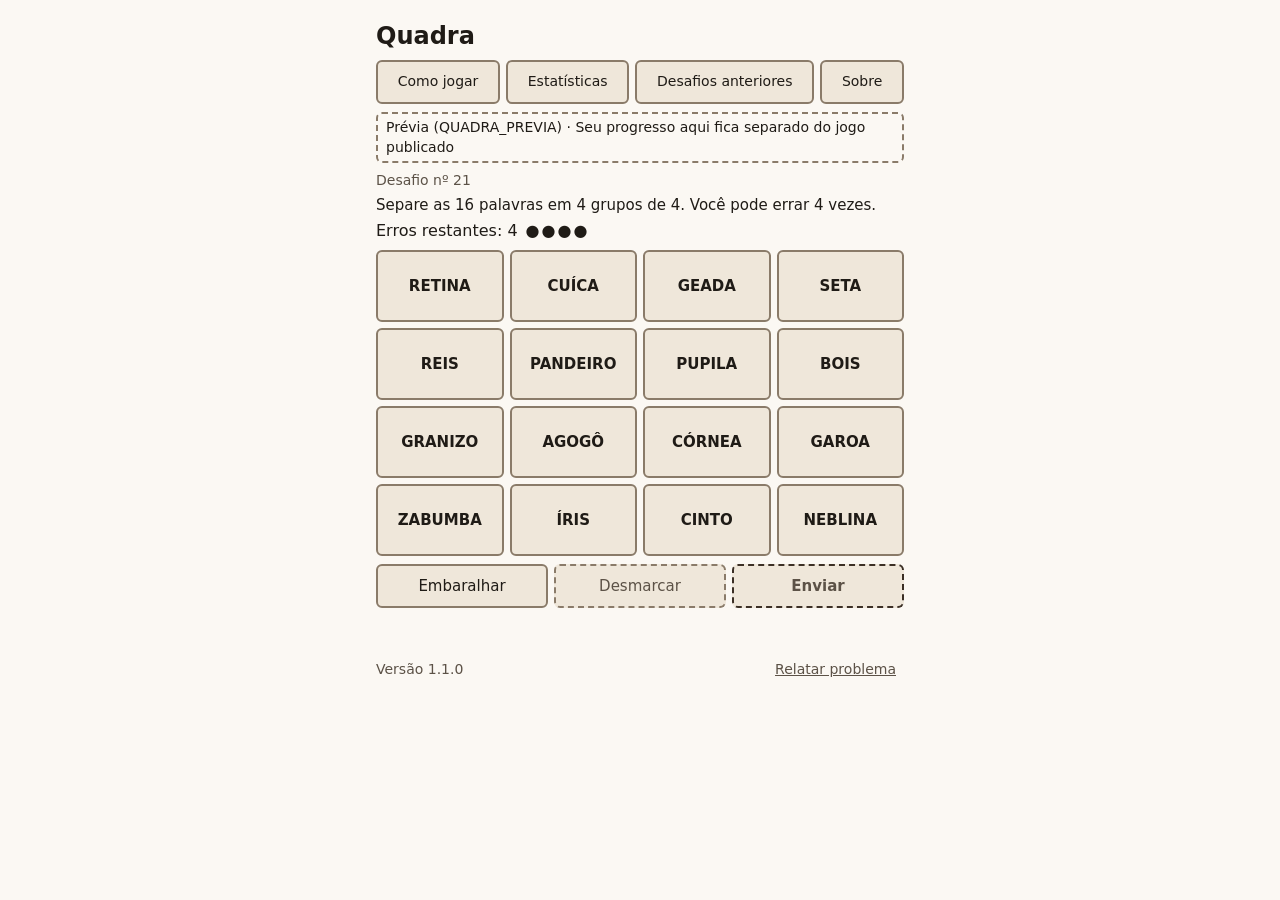
==== index.html @ 5f25ffd8 "Quadra prévia 1.1.0: build 2cd446fc de paineis-gerenciais/projetos-dev (#255, marco 6)" ====
<!doctype html>
<html lang="pt-BR">
  <head>
    <meta charset="UTF-8" />
    <meta name="viewport" content="width=device-width, initial-scale=1" />
    <meta
      http-equiv="Content-Security-Policy"
      content="default-src 'self'; script-src 'self'; style-src 'self'; img-src 'self'; connect-src 'self'; worker-src 'self'; manifest-src 'self'; object-src 'none'; base-uri 'none'; form-action 'none'"
    />
    <!-- Favicon provisório próprio (public/favicon.svg): sem ele o navegador pede /favicon.ico e recebe 404. Cabe na CSP (img-src 'self'). -->
    <link rel="icon" type="image/svg+xml" href="./favicon.svg" />
    <!-- PWA: o link do manifesto entra só pelo plugin (nos modos sem plugin daria 404). theme-color e apple-touch-icon valem em todos os modos (public/ é copiado em todos). -->
    <meta name="theme-color" content="#FBF8F3" />
    <link rel="apple-touch-icon" href="./icone-180.png" />
    <title>Quadra</title>
    <meta name="robots" content="noindex, nofollow" />
    <script type="module" crossorigin src="./assets/index-BdHjuvT0.js"></script>
    <link rel="modulepreload" crossorigin href="./assets/jogo-quadra-DEADW6oV.js">
    <link rel="stylesheet" crossorigin href="./assets/jogo-quadra-DLqJG_NL.css">
  <link rel="manifest" href="./manifest.webmanifest"></head>
  <body>
    <div id="app"></div>
  </body>
</html>
---- assets/jogo-quadra-DLqJG_NL.css ----
:root{--fundo:#fbf8f3;--texto:#1f1b16;--texto-suave:#5c5247;--peca:#efe7da;--peca-borda:#8a7b69;--selecionada:#3b2f25;--sobre-selecionada:#fff;--foco:#b3471d;--nivel-1:#f4b183;--nivel-1-texto:#1a1a1a;--nivel-2:#c0392b;--nivel-2-texto:#fff;--nivel-3:#7a4e2d;--nivel-3-texto:#fff;--nivel-4:#2e2e2e;--nivel-4-texto:#fff}*{box-sizing:border-box}html{--lightningcss-light:initial;--lightningcss-dark: ;color-scheme:light}body{background:var(--fundo);color:var(--texto);margin:0;font:16px/1.4 system-ui,-apple-system,Segoe UI,Roboto,sans-serif}main{max-width:560px;margin:0 auto;padding:8px}h1{margin:0;font-size:24px;line-height:40px}h2{margin:16px 0 8px;font-size:18px}p{margin:8px 0}:focus-visible{outline:3px solid var(--foco);outline-offset:2px}[tabindex="-1"]:focus{outline:none}.cabecalho{flex-wrap:wrap;justify-content:space-between;align-items:center;gap:8px;display:flex}.rotulo-modo{border:2px dashed var(--peca-borda);border-radius:6px;margin:4px 0 8px;padding:4px 8px;font-size:14px}.rodape{color:var(--texto-suave);flex-wrap:wrap;justify-content:space-between;align-items:center;gap:4px 12px;margin-top:8px;font-size:14px;display:flex}.botao-relato{min-width:44px;min-height:44px;color:var(--texto-suave);font:inherit;cursor:pointer;background:0 0;border:0;padding:0 8px;font-size:14px;text-decoration:underline}.botao{border:2px solid var(--peca-borda);background:var(--peca);min-height:44px;color:var(--texto);font:inherit;cursor:pointer;border-radius:6px;padding:8px 14px;font-size:15px}.botao.primario{border-color:var(--selecionada);background:var(--selecionada);color:var(--sobre-selecionada);font-weight:700}.botao[aria-disabled=true]{color:var(--texto-suave);cursor:default;border-style:dashed}.botao.primario[aria-disabled=true]{background:var(--peca)}.lista{gap:6px;margin:0;padding:0;list-style:none;display:grid}.item-lista{text-align:left;justify-content:space-between;align-items:center;gap:8px;width:100%;display:flex}.item-situacao{color:var(--texto-suave);font-size:14px}.dica{margin:4px 0;font-size:15px}.erros{align-items:center;gap:8px;margin:4px 0 8px;display:flex}.marcas-erro{letter-spacing:2px}.grupos:empty{display:none}.grupo{text-align:center;border-radius:6px;flex-direction:column;justify-content:center;align-items:center;min-height:56px;margin-bottom:6px;padding:4px 6px;line-height:1.2;display:flex}.grupo-nivel{gap:6px;font-size:12px;display:flex}.grupo-nome{overflow-wrap:anywhere;font-size:14px}.grupo-palavras{overflow-wrap:anywhere;font-size:12px}.grupo.nivel-1{background:var(--nivel-1);color:var(--nivel-1-texto)}.grupo.nivel-2{background:var(--nivel-2);color:var(--nivel-2-texto)}.grupo.nivel-3{background:var(--nivel-3);color:var(--nivel-3-texto)}.grupo.nivel-4{background:var(--nivel-4);color:var(--nivel-4-texto)}.grade{grid-template-columns:repeat(4,minmax(0,1fr));grid-auto-rows:56px;gap:6px;display:grid}.grade:empty{display:none}.peca{border:2px solid var(--peca-borda);background:var(--peca);min-width:0;color:var(--texto);font:inherit;text-align:center;word-break:keep-all;-webkit-hyphens:manual;hyphens:manual;cursor:pointer;border-radius:6px;justify-content:center;align-items:center;padding:2px;font-weight:700;line-height:1.15;display:flex;overflow:hidden}.peca.selecionada{border-color:var(--selecionada);background:var(--selecionada);color:var(--sobre-selecionada);box-shadow:inset 0 0 0 3px var(--sobre-selecionada)}.tam-15 .peca{font-size:15px}.tam-14 .peca{font-size:14px}.tam-13 .peca{font-size:13px}.tam-12 .peca{font-size:12px}.tam-11 .peca{font-size:11px}.mensagem{min-height:24px;margin:8px 0}.acoes{flex-wrap:wrap;gap:6px;margin:8px 0;display:flex}.acoes .botao{flex:1;padding-left:6px;padding-right:6px}.acoes-fim{flex-wrap:wrap;gap:6px;margin:8px 0;display:flex}.confirmacao{border:2px solid var(--selecionada);border-radius:6px;margin:8px 0;padding:8px}.confirmacao .acoes{margin-bottom:0}.emojis{margin:8px 0;font-size:22px;line-height:1.3}.campo{margin:12px 0 4px;display:block}.texto-livre{border:2px solid var(--peca-borda);background:var(--fundo);width:100%;min-height:88px;color:var(--texto);font:inherit;border-radius:6px;padding:8px;display:block}@media (min-width:600px){main{padding:16px}.grade{grid-auto-rows:72px}}.numero{color:var(--texto-suave);margin:4px 0;font-size:14px}.avisos:empty,.aviso-versao:empty{display:none}.aviso-versao{border:2px solid var(--selecionada);border-radius:6px;margin:4px 0;padding:8px;font-size:14px}.aviso-versao p{margin:0 0 6px}.aviso-versao .acoes{margin:0}.aviso{border:2px solid var(--peca-borda);border-radius:6px;margin:4px 0;padding:6px 8px;font-size:14px}.rotulo-modo[hidden]{display:none}.estatisticas{grid-template-columns:repeat(auto-fit,minmax(72px,1fr));gap:6px;margin:8px 0;display:grid}.estatistica{text-align:center}.estatistica dt{color:var(--texto-suave);overflow-wrap:anywhere;font-size:12px}.estatistica dd{margin:0;font-size:20px;font-weight:700}.contagem{color:var(--texto-suave)}.glossario{margin:8px 0}.glossario h3{margin:8px 0 4px}.glossario-lista{overflow-wrap:anywhere;margin:0;padding-left:20px;font-size:14px}.glossario-lista li{margin:2px 0}.novo-dia{border:2px solid var(--selecionada);border-radius:6px;margin:8px 0;padding:8px}.novo-dia .botao{width:100%}.navegacao{flex-wrap:wrap;gap:6px;margin:4px 0 8px;display:flex}.navegacao .botao{flex:auto;padding:8px;font-size:14px}.dialogo{border:2px solid var(--selecionada);background:var(--fundo);width:calc(100% - 16px);max-width:520px;max-height:calc(100% - 16px);color:var(--texto);border-radius:8px;padding:16px;overflow:auto}.dialogo::backdrop{background:#1f1b1699}.dialogo h2{margin-top:0}.dialogo ol{margin:8px 0;padding-left:24px}.dialogo li{margin:4px 0}.legenda{gap:6px;margin:8px 0;padding:0;list-style:none;display:grid}.legenda .grupo{flex-direction:row;gap:8px;min-height:44px;margin:0;font-size:14px;font-weight:700}.distribuicao{grid-template-columns:repeat(auto-fit,minmax(88px,1fr));gap:6px;margin:8px 0;display:grid}.dialogo .versao{color:var(--texto-suave);font-size:14px}.dialogo .acoes-fim .botao{flex:1}.botao-link{text-align:center;justify-content:center;align-items:center;text-decoration:none;display:inline-flex}.licencas a{align-items:center;min-height:44px;display:inline-flex}.tipos{border:0;margin:8px 0;padding:0}.tipos legend{padding:0;font-weight:700}.opcao{cursor:pointer;align-items:center;gap:8px;min-height:44px;display:flex}.opcao input{width:24px;height:24px;accent-color:var(--selecionada);flex:none;margin:0}.item-anterior{border-bottom:1px solid var(--peca-borda);justify-content:space-between;align-items:center;gap:8px;padding:6px 0;display:flex}.item-textos{overflow-wrap:anywhere;flex-direction:column;min-width:0;display:flex}.item-anterior .botao{flex:none;min-width:64px}
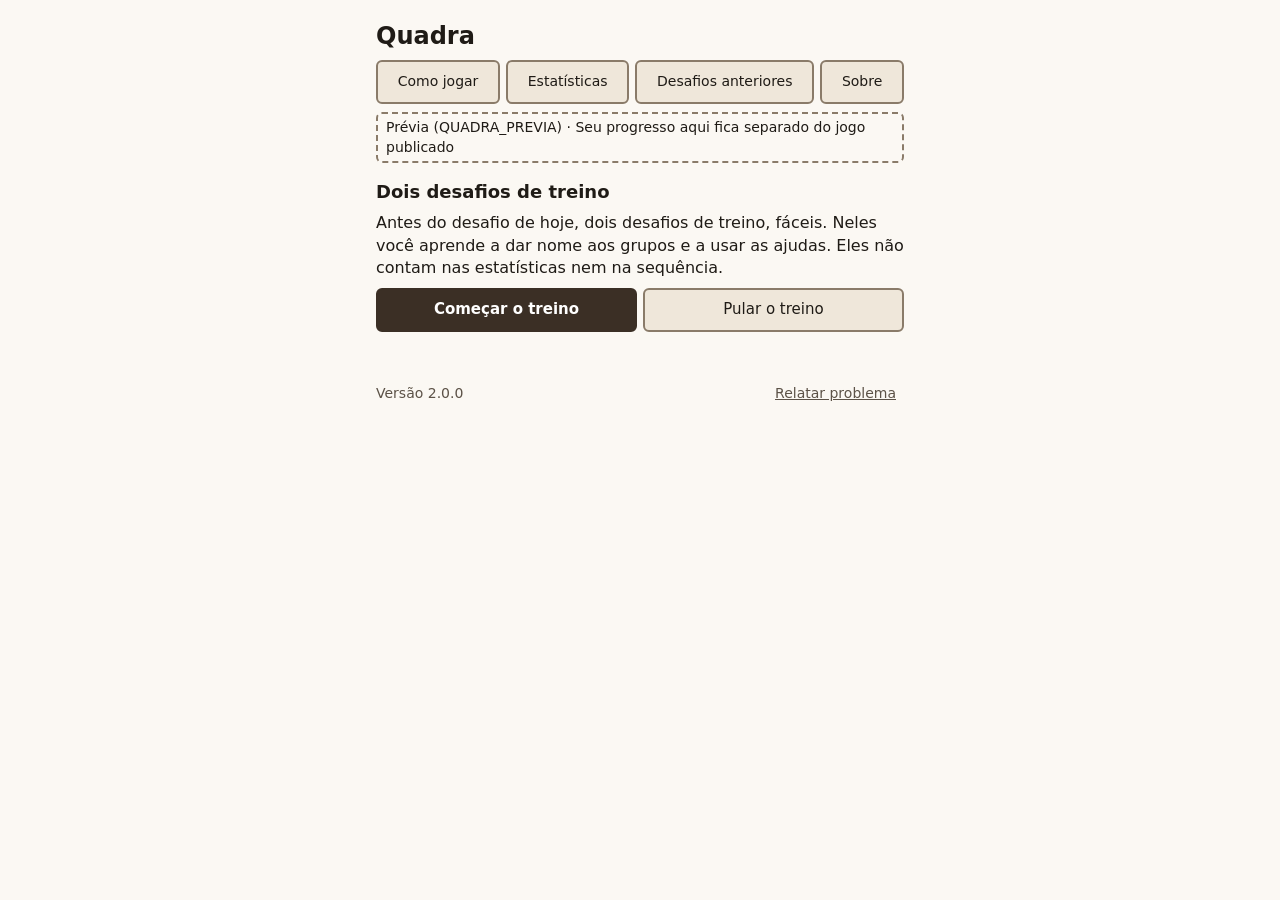
==== commit 53838d5c: "Quadra prévia 2.0.0: build 528e4fa4 de paineis-gerenciais/projetos-dev (#257, marco 8), estreia da é" ====
--- a/index.html
+++ b/index.html
@@ -14,9 +14,9 @@
     <link rel="apple-touch-icon" href="./icone-180.png" />
     <title>Quadra</title>
     <meta name="robots" content="noindex, nofollow" />
-    <script type="module" crossorigin src="./assets/index-BdHjuvT0.js"></script>
-    <link rel="modulepreload" crossorigin href="./assets/jogo-quadra-DEADW6oV.js">
-    <link rel="stylesheet" crossorigin href="./assets/jogo-quadra-DLqJG_NL.css">
+    <script type="module" crossorigin src="./assets/index-ufHHQevo.js"></script>
+    <link rel="modulepreload" crossorigin href="./assets/jogo-quadra-CsXhElLP.js">
+    <link rel="stylesheet" crossorigin href="./assets/jogo-quadra-Cr5nW397.css">
   <link rel="manifest" href="./manifest.webmanifest"></head>
   <body>
     <div id="app"></div>
--- a/assets/jogo-quadra-Cr5nW397.css
+++ b/assets/jogo-quadra-Cr5nW397.css
@@ -0,0 +1 @@
+:root{--fundo:#fbf8f3;--texto:#1f1b16;--texto-suave:#5c5247;--peca:#efe7da;--peca-borda:#8a7b69;--selecionada:#3b2f25;--sobre-selecionada:#fff;--foco:#b3471d;--nivel-1:#f4b183;--nivel-1-texto:#1a1a1a;--nivel-2:#c0392b;--nivel-2-texto:#fff;--nivel-3:#7a4e2d;--nivel-3-texto:#fff;--nivel-4:#2e2e2e;--nivel-4-texto:#fff}*{box-sizing:border-box}html{--lightningcss-light:initial;--lightningcss-dark: ;color-scheme:light}body{background:var(--fundo);color:var(--texto);margin:0;font:16px/1.4 system-ui,-apple-system,Segoe UI,Roboto,sans-serif}main{max-width:560px;margin:0 auto;padding:8px}h1{margin:0;font-size:24px;line-height:40px}h2{margin:16px 0 8px;font-size:18px}p{margin:8px 0}:focus-visible{outline:3px solid var(--foco);outline-offset:2px}[tabindex="-1"]:focus{outline:none}.cabecalho{flex-wrap:wrap;justify-content:space-between;align-items:center;gap:8px;display:flex}.rotulo-modo{border:2px dashed var(--peca-borda);border-radius:6px;margin:4px 0 8px;padding:4px 8px;font-size:14px}.rodape{color:var(--texto-suave);flex-wrap:wrap;justify-content:space-between;align-items:center;gap:4px 12px;margin-top:8px;font-size:14px;display:flex}.botao-relato{min-width:44px;min-height:44px;color:var(--texto-suave);font:inherit;cursor:pointer;background:0 0;border:0;padding:0 8px;font-size:14px;text-decoration:underline}.botao{border:2px solid var(--peca-borda);background:var(--peca);min-height:44px;color:var(--texto);font:inherit;cursor:pointer;border-radius:6px;padding:8px 14px;font-size:15px}.botao.primario{border-color:var(--selecionada);background:var(--selecionada);color:var(--sobre-selecionada);font-weight:700}.botao[aria-disabled=true]{color:var(--texto-suave);cursor:default;border-style:dashed}.botao.primario[aria-disabled=true]{background:var(--peca)}.lista{gap:6px;margin:0;padding:0;list-style:none;display:grid}.item-lista{text-align:left;justify-content:space-between;align-items:center;gap:8px;width:100%;display:flex}.item-situacao{color:var(--texto-suave);font-size:14px}.dica{margin:4px 0;font-size:15px}.erros{align-items:center;gap:8px;margin:4px 0 8px;display:flex}.marcas-erro{letter-spacing:2px}.grupos:empty{display:none}.grupo{text-align:center;border-radius:6px;flex-direction:column;justify-content:center;align-items:center;min-height:56px;margin-bottom:6px;padding:4px 6px;line-height:1.2;display:flex}.grupo-nivel{gap:6px;font-size:12px;display:flex}.grupo-nome{overflow-wrap:anywhere;font-size:14px}.grupo-palavras{overflow-wrap:anywhere;font-size:12px}.grupo.nivel-1{background:var(--nivel-1);color:var(--nivel-1-texto)}.grupo.nivel-2{background:var(--nivel-2);color:var(--nivel-2-texto)}.grupo.nivel-3{background:var(--nivel-3);color:var(--nivel-3-texto)}.grupo.nivel-4{background:var(--nivel-4);color:var(--nivel-4-texto)}.grade{grid-template-columns:repeat(4,minmax(0,1fr));grid-auto-rows:56px;gap:6px;display:grid}.grade:empty{display:none}.peca{border:2px solid var(--peca-borda);background:var(--peca);min-width:0;color:var(--texto);font:inherit;text-align:center;word-break:keep-all;-webkit-hyphens:manual;hyphens:manual;cursor:pointer;border-radius:6px;justify-content:center;align-items:center;padding:2px;font-weight:700;line-height:1.15;display:flex;overflow:hidden}.peca.selecionada{border-color:var(--selecionada);background:var(--selecionada);color:var(--sobre-selecionada);box-shadow:inset 0 0 0 3px var(--sobre-selecionada)}.tam-15 .peca{font-size:15px}.tam-14 .peca{font-size:14px}.tam-13 .peca{font-size:13px}.tam-12 .peca{font-size:12px}.tam-11 .peca{font-size:11px}.mensagem{min-height:24px;margin:8px 0}.acoes{flex-wrap:wrap;gap:6px;margin:8px 0;display:flex}.acoes .botao{flex:1;padding-left:6px;padding-right:6px}.acoes-fim{flex-wrap:wrap;gap:6px;margin:8px 0;display:flex}.confirmacao{border:2px solid var(--selecionada);border-radius:6px;margin:8px 0;padding:8px}.confirmacao .acoes{margin-bottom:0}.emojis{margin:8px 0;font-size:22px;line-height:1.3}.campo{margin:12px 0 4px;display:block}.texto-livre{border:2px solid var(--peca-borda);background:var(--fundo);width:100%;min-height:88px;color:var(--texto);font:inherit;border-radius:6px;padding:8px;display:block}@media (min-width:600px){main{padding:16px}.grade{grid-auto-rows:72px}}.numero{color:var(--texto-suave);margin:4px 0;font-size:14px}.avisos:empty,.aviso-versao:empty{display:none}.aviso-versao{border:2px solid var(--selecionada);border-radius:6px;margin:4px 0;padding:8px;font-size:14px}.aviso-versao p{margin:0 0 6px}.aviso-versao .acoes{margin:0}.aviso{border:2px solid var(--peca-borda);border-radius:6px;margin:4px 0;padding:6px 8px;font-size:14px}.rotulo-modo[hidden]{display:none}.estatisticas{grid-template-columns:repeat(auto-fit,minmax(72px,1fr));gap:6px;margin:8px 0;display:grid}.estatistica{text-align:center}.estatistica dt{color:var(--texto-suave);overflow-wrap:anywhere;font-size:12px}.estatistica dd{margin:0;font-size:20px;font-weight:700}.contagem{color:var(--texto-suave)}.glossario{margin:8px 0}.glossario h3{margin:8px 0 4px}.glossario-lista{overflow-wrap:anywhere;margin:0;padding-left:20px;font-size:14px}.glossario-lista li{margin:2px 0}.novo-dia{border:2px solid var(--selecionada);border-radius:6px;margin:8px 0;padding:8px}.novo-dia .botao{width:100%}.navegacao{flex-wrap:wrap;gap:6px;margin:4px 0 8px;display:flex}.navegacao .botao{flex:auto;padding:8px;font-size:14px}.dialogo{border:2px solid var(--selecionada);background:var(--fundo);width:calc(100% - 16px);max-width:520px;max-height:calc(100% - 16px);color:var(--texto);border-radius:8px;padding:16px;overflow:auto}.dialogo::backdrop{background:#1f1b1699}.dialogo h2{margin-top:0}.dialogo ol{margin:8px 0;padding-left:24px}.dialogo li{margin:4px 0}.legenda{gap:6px;margin:8px 0;padding:0;list-style:none;display:grid}.legenda .grupo{flex-direction:row;gap:8px;min-height:44px;margin:0;font-size:14px;font-weight:700}.distribuicao{grid-template-columns:repeat(auto-fit,minmax(88px,1fr));gap:6px;margin:8px 0;display:grid}.dialogo .versao{color:var(--texto-suave);font-size:14px}.dialogo .acoes-fim .botao{flex:1}.botao-link{text-align:center;justify-content:center;align-items:center;text-decoration:none;display:inline-flex}.licencas a{align-items:center;min-height:44px;display:inline-flex}.tipos{border:0;margin:8px 0;padding:0}.tipos legend{padding:0;font-weight:700}.opcao{cursor:pointer;align-items:center;gap:8px;min-height:44px;display:flex}.opcao input{width:24px;height:24px;accent-color:var(--selecionada);flex:none;margin:0}.item-anterior{border-bottom:1px solid var(--peca-borda);justify-content:space-between;align-items:center;gap:8px;padding:6px 0;display:flex}.item-textos{overflow-wrap:anywhere;flex-direction:column;min-width:0;display:flex}.item-anterior .botao{flex:none;min-width:64px}.palpite{border:2px solid var(--selecionada);background:var(--fundo);border-radius:6px;margin:8px 0;padding:8px}.palpite-palavras{overflow-wrap:anywhere;margin:0 0 6px;font-size:14px;font-weight:700}.palpite-pergunta{margin:0 0 6px;font-size:16px;font-weight:700}.campo-palpite{border:2px solid var(--peca-borda);background:var(--fundo);width:100%;min-height:44px;color:var(--texto);font:inherit;border-radius:6px;padding:8px;font-size:16px;display:block}.palpite-acoes{flex-wrap:wrap;gap:6px;margin-top:6px;display:flex}.palpite-acoes .botao{flex:auto}.palpite-acoes .botao.primario{flex:2 auto}.opcoes-nome{gap:6px;display:grid}.botao.opcao-nome{text-align:center;overflow-wrap:anywhere;white-space:normal;width:100%}.botao.palpite-pular{margin-top:12px;display:block}.grupo-nome:has(.grupo-etiqueta){flex-wrap:wrap;justify-content:center;gap:6px;display:flex}.grupo-pontos,.grupo-etiqueta{border:1px solid var(--selecionada);background:var(--fundo);color:var(--texto);border-radius:6px;padding:0 6px;font-size:12px;font-weight:700}.pontos-nome{font-weight:700}.so-leitor{clip:rect(0 0 0 0);white-space:nowrap;border:0;width:1px;height:1px;margin:-1px;padding:0;position:absolute;overflow:hidden}.grade[hidden],.acoes[hidden],.palpite[hidden]{display:none}.erros{flex-wrap:wrap}.botao-ajuda{margin-left:auto;padding:8px 12px}.botao-ajuda.escondido{visibility:hidden}.dialogo .item-titulo{font-weight:700}.confirmacao-titulo{margin:0 0 6px;font-size:16px}.grade.escolhendo{outline:2px dashed var(--selecionada);outline-offset:6px}.peca:has(.peca-ajuda){flex-direction:column;justify-content:flex-start;padding-top:0}.peca-ajuda{background:var(--selecionada);color:var(--sobre-selecionada);border-radius:4px 4px 0 0;flex-wrap:wrap;justify-content:center;align-self:stretch;column-gap:3px;margin:0 -2px 2px;padding:0 2px;font-size:11px;font-weight:700;line-height:14px;display:flex}.peca.selecionada .peca-ajuda{background:var(--fundo);color:var(--texto)}.peca:has(.peca-ajuda) .peca-texto{margin-block:auto}.dialogo .item-anterior>.item-situacao{white-space:nowrap;text-align:center;flex-shrink:0;min-width:64px}.nota-estatistica{color:var(--texto-suave);margin:4px 0 8px;font-size:14px}.treino-cabeca{border-bottom:1px solid var(--peca-borda);flex-wrap:wrap;justify-content:space-between;align-items:center;gap:8px;margin:4px 0;padding:6px 0;display:flex}.treino-cabeca p{margin:0}.treino-textos{flex:10em;min-width:0}.treino-cabeca .botao{flex:none}.treino-nota{color:var(--texto-suave);font-size:14px}.treino-dica p{margin:0 0 6px;font-size:15px}.treino-concluido{border:2px solid var(--selecionada);border-radius:6px;margin:8px 0;padding:8px}.treino-concluido .botao{width:100%}.dialogo:has(>.recomeco) .acoes-fim .botao:last-child{border-color:var(--peca-borda);background:var(--peca);color:var(--texto);flex-basis:100%;font-weight:400}.dialogo:has(>.como-jogar) .acoes-fim .botao{flex-basis:100%}@media (min-width:600px){.opcoes-nome{grid-template-columns:1fr 1fr}}
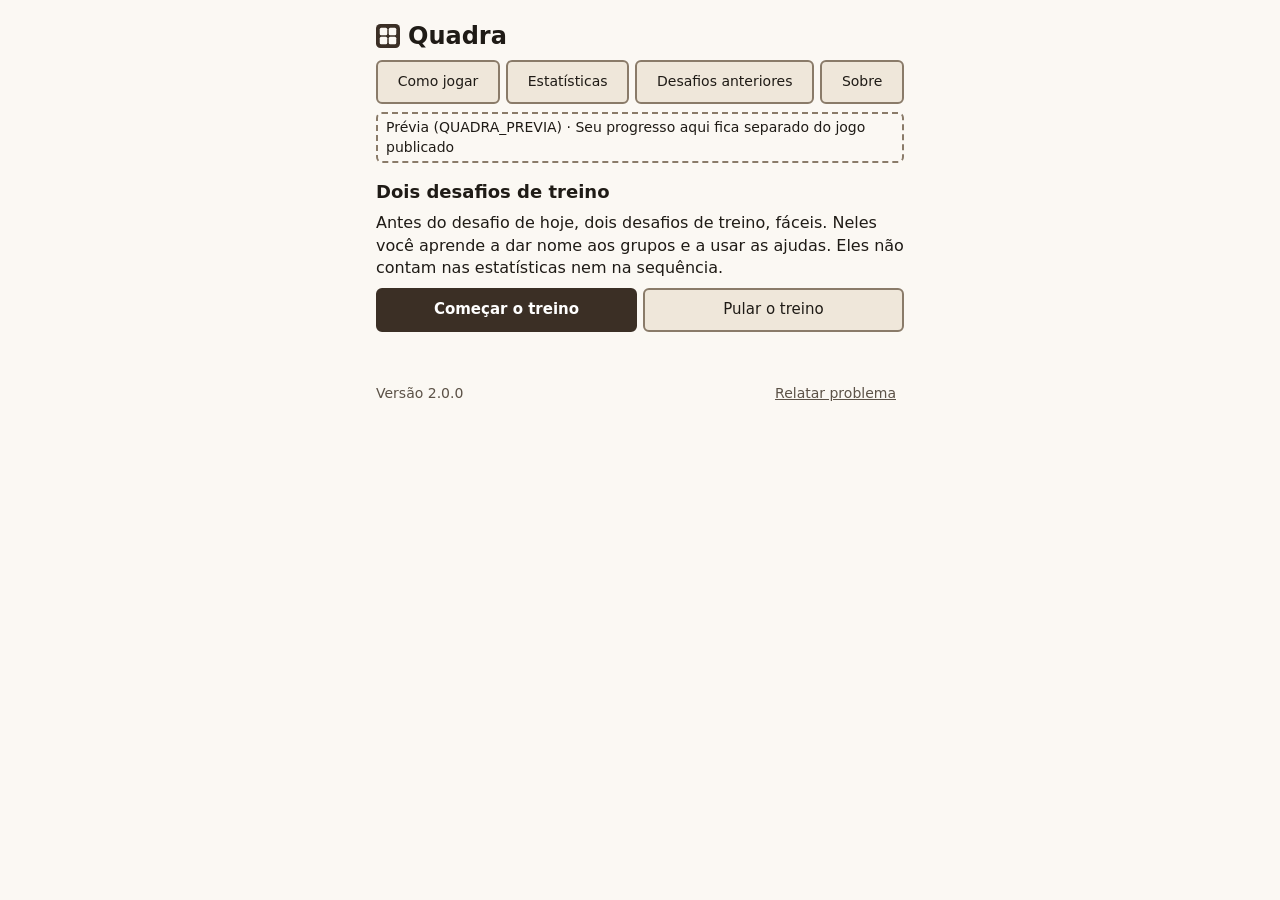
==== commit 979c9761: "Quadra prévia 2.0.0 (prévia 2): build 400420c3, estreia da prévia 2026-11-17" ====
--- a/index.html
+++ b/index.html
@@ -14,9 +14,9 @@
     <link rel="apple-touch-icon" href="./icone-180.png" />
     <title>Quadra</title>
     <meta name="robots" content="noindex, nofollow" />
-    <script type="module" crossorigin src="./assets/index-ufHHQevo.js"></script>
-    <link rel="modulepreload" crossorigin href="./assets/jogo-quadra-CsXhElLP.js">
-    <link rel="stylesheet" crossorigin href="./assets/jogo-quadra-Cr5nW397.css">
+    <script type="module" crossorigin src="./assets/index-CAggxE16.js"></script>
+    <link rel="modulepreload" crossorigin href="./assets/jogo-quadra-k5X6_a67.js">
+    <link rel="stylesheet" crossorigin href="./assets/jogo-quadra-B9e-8d2D.css">
   <link rel="manifest" href="./manifest.webmanifest"></head>
   <body>
     <div id="app"></div>
--- a/assets/jogo-quadra-B9e-8d2D.css
+++ b/assets/jogo-quadra-B9e-8d2D.css
@@ -0,0 +1 @@
+:root{--fundo:#fbf8f3;--texto:#1f1b16;--texto-suave:#5c5247;--peca:#efe7da;--peca-borda:#8a7b69;--selecionada:#3b2f25;--sobre-selecionada:#fff;--foco:#b3471d;--nivel-1:#f4b183;--nivel-1-texto:#1a1a1a;--nivel-2:#c0392b;--nivel-2-texto:#fff;--nivel-3:#7a4e2d;--nivel-3-texto:#fff;--nivel-4:#2e2e2e;--nivel-4-texto:#fff}*{box-sizing:border-box}html{--lightningcss-light:initial;--lightningcss-dark: ;color-scheme:light}body{background:var(--fundo);color:var(--texto);margin:0;font:16px/1.4 system-ui,-apple-system,Segoe UI,Roboto,sans-serif}main{max-width:560px;margin:0 auto;padding:8px}h1{margin:0;font-size:24px;line-height:40px}h2{margin:16px 0 8px;font-size:18px}p{margin:8px 0}:focus-visible{outline:3px solid var(--foco);outline-offset:2px}[tabindex="-1"]:focus{outline:none}.cabecalho{flex-wrap:wrap;justify-content:space-between;align-items:center;gap:8px;display:flex}.rotulo-modo{border:2px dashed var(--peca-borda);border-radius:6px;margin:4px 0 8px;padding:4px 8px;font-size:14px}.rodape{color:var(--texto-suave);flex-wrap:wrap;justify-content:space-between;align-items:center;gap:4px 12px;margin-top:8px;font-size:14px;display:flex}.botao-relato{min-width:44px;min-height:44px;color:var(--texto-suave);font:inherit;cursor:pointer;background:0 0;border:0;padding:0 8px;font-size:14px;text-decoration:underline}.botao{border:2px solid var(--peca-borda);background:var(--peca);min-height:44px;color:var(--texto);font:inherit;cursor:pointer;border-radius:6px;padding:8px 14px;font-size:15px}.botao.primario{border-color:var(--selecionada);background:var(--selecionada);color:var(--sobre-selecionada);font-weight:700}.botao[aria-disabled=true]{color:var(--texto-suave);cursor:default;border-style:dashed}.botao.primario[aria-disabled=true]{background:var(--peca)}.lista{gap:6px;margin:0;padding:0;list-style:none;display:grid}.item-lista{text-align:left;justify-content:space-between;align-items:center;gap:8px;width:100%;display:flex}.item-situacao{color:var(--texto-suave);font-size:14px}.dica{margin:4px 0;font-size:15px}.erros{align-items:center;gap:8px;margin:4px 0 8px;display:flex}.marcas-erro{letter-spacing:2px}.grupos:empty{display:none}.grupo{text-align:center;border-radius:6px;flex-direction:column;justify-content:center;align-items:center;min-height:56px;margin-bottom:6px;padding:4px 6px;line-height:1.2;display:flex}.grupo-nivel{gap:6px;font-size:12px;display:flex}.grupo-nome{overflow-wrap:anywhere;font-size:14px}.grupo-palavras{overflow-wrap:anywhere;font-size:12px}.grupo.nivel-1{background:var(--nivel-1);color:var(--nivel-1-texto)}.grupo.nivel-2{background:var(--nivel-2);color:var(--nivel-2-texto)}.grupo.nivel-3{background:var(--nivel-3);color:var(--nivel-3-texto)}.grupo.nivel-4{background:var(--nivel-4);color:var(--nivel-4-texto)}.grade{grid-template-columns:repeat(4,minmax(0,1fr));grid-auto-rows:56px;gap:6px;display:grid}.grade:empty{display:none}.peca{border:2px solid var(--peca-borda);background:var(--peca);min-width:0;color:var(--texto);font:inherit;text-align:center;word-break:keep-all;-webkit-hyphens:manual;hyphens:manual;cursor:pointer;border-radius:6px;justify-content:center;align-items:center;padding:2px;font-weight:700;line-height:1.15;display:flex;overflow:hidden}.peca.selecionada{border-color:var(--selecionada);background:var(--selecionada);color:var(--sobre-selecionada);box-shadow:inset 0 0 0 3px var(--sobre-selecionada)}.tam-15 .peca{font-size:15px}.tam-14 .peca{font-size:14px}.tam-13 .peca{font-size:13px}.tam-12 .peca{font-size:12px}.tam-11 .peca{font-size:11px}.mensagem{min-height:24px;margin:8px 0}.acoes{flex-wrap:wrap;gap:6px;margin:8px 0;display:flex}.acoes .botao{flex:1;padding-left:6px;padding-right:6px}.acoes-fim{flex-wrap:wrap;gap:6px;margin:8px 0;display:flex}.confirmacao{border:2px solid var(--selecionada);border-radius:6px;margin:8px 0;padding:8px}.confirmacao .acoes{margin-bottom:0}.emojis{margin:8px 0;font-size:22px;line-height:1.3}.campo{margin:12px 0 4px;display:block}.texto-livre{border:2px solid var(--peca-borda);background:var(--fundo);width:100%;min-height:88px;color:var(--texto);font:inherit;border-radius:6px;padding:8px;display:block}@media (min-width:600px){main{padding:16px}.grade{grid-auto-rows:72px}}.numero{color:var(--texto-suave);margin:4px 0;font-size:14px}.avisos:empty,.aviso-versao:empty{display:none}.aviso-versao{border:2px solid var(--selecionada);border-radius:6px;margin:4px 0;padding:8px;font-size:14px}.aviso-versao p{margin:0 0 6px}.aviso-versao .acoes{margin:0}.aviso{border:2px solid var(--peca-borda);border-radius:6px;margin:4px 0;padding:6px 8px;font-size:14px}.rotulo-modo[hidden]{display:none}.estatisticas{grid-template-columns:repeat(auto-fit,minmax(72px,1fr));gap:6px;margin:8px 0;display:grid}.estatistica{text-align:center}.estatistica dt{color:var(--texto-suave);overflow-wrap:anywhere;font-size:12px}.estatistica dd{margin:0;font-size:20px;font-weight:700}.contagem{color:var(--texto-suave)}.glossario{margin:8px 0}.glossario h3{margin:8px 0 4px}.glossario-lista{overflow-wrap:anywhere;margin:0;padding-left:20px;font-size:14px}.glossario-lista li{margin:2px 0}.novo-dia{border:2px solid var(--selecionada);border-radius:6px;margin:8px 0;padding:8px}.novo-dia .botao{width:100%}.navegacao{flex-wrap:wrap;gap:6px;margin:4px 0 8px;display:flex}.navegacao .botao{flex:auto;padding:8px;font-size:14px}.dialogo{border:2px solid var(--selecionada);background:var(--fundo);width:calc(100% - 16px);max-width:520px;max-height:calc(100% - 16px);color:var(--texto);border-radius:8px;padding:16px;overflow:auto}.dialogo::backdrop{background:#1f1b1699}.dialogo h2{margin-top:0}.dialogo ol{margin:8px 0;padding-left:24px}.dialogo li{margin:4px 0}.legenda{gap:6px;margin:8px 0;padding:0;list-style:none;display:grid}.legenda .grupo{flex-direction:row;gap:8px;min-height:44px;margin:0;font-size:14px;font-weight:700}.distribuicao{grid-template-columns:repeat(auto-fit,minmax(88px,1fr));gap:6px;margin:8px 0;display:grid}.dialogo .versao{color:var(--texto-suave);font-size:14px}.dialogo .acoes-fim .botao{flex:1}.botao-link{text-align:center;justify-content:center;align-items:center;text-decoration:none;display:inline-flex}.licencas a{align-items:center;min-height:44px;display:inline-flex}.tipos{border:0;margin:8px 0;padding:0}.tipos legend{padding:0;font-weight:700}.opcao{cursor:pointer;align-items:center;gap:8px;min-height:44px;display:flex}.opcao input{width:24px;height:24px;accent-color:var(--selecionada);flex:none;margin:0}.item-anterior{border-bottom:1px solid var(--peca-borda);justify-content:space-between;align-items:center;gap:8px;padding:6px 0;display:flex}.item-textos{overflow-wrap:anywhere;flex-direction:column;min-width:0;display:flex}.item-anterior .botao{flex:none;min-width:64px}.palpite{border:2px solid var(--selecionada);background:var(--fundo);border-radius:6px;margin:8px 0;padding:8px}.palpite-pergunta{margin:0 0 6px;font-size:16px;font-weight:700}.campo-palpite{border:2px solid var(--peca-borda);background:var(--fundo);width:100%;min-height:44px;color:var(--texto);font:inherit;border-radius:6px;padding:8px;font-size:16px;display:block}.palpite-acoes{flex-wrap:wrap;gap:6px;margin-top:6px;display:flex}.palpite-acoes .botao{flex:auto}.palpite-acoes .botao.primario{flex:2 auto}.opcoes-nome{gap:6px;display:grid}.botao.opcao-nome{text-align:center;overflow-wrap:anywhere;white-space:normal;width:100%}.botao.palpite-pular{margin-top:12px;display:block}.grupo-nome:has(.grupo-etiqueta){flex-wrap:wrap;justify-content:center;gap:6px;display:flex}.grupo-pontos,.grupo-etiqueta{border:1px solid var(--selecionada);background:var(--fundo);color:var(--texto);border-radius:6px;padding:0 6px;font-size:12px;font-weight:700}.pontos-nome{font-weight:700}.so-leitor{clip:rect(0 0 0 0);white-space:nowrap;border:0;width:1px;height:1px;margin:-1px;padding:0;position:absolute;overflow:hidden}.grade[hidden],.acoes[hidden],.palpite[hidden]{display:none}.erros{flex-wrap:wrap}.botao-ajuda{margin-left:auto;padding:8px 12px}.botao-ajuda.escondido{visibility:hidden}.dialogo .item-titulo{font-weight:700}.confirmacao-titulo{margin:0 0 6px;font-size:16px}.grade.escolhendo{outline:2px dashed var(--selecionada);outline-offset:6px}.peca:has(.peca-ajuda){flex-direction:column;justify-content:flex-start;padding-top:0}.peca-ajuda{background:var(--selecionada);color:var(--sobre-selecionada);border-radius:4px 4px 0 0;flex-wrap:wrap;justify-content:center;align-self:stretch;column-gap:3px;margin:0 -2px 2px;padding:0 2px;font-size:11px;font-weight:700;line-height:14px;display:flex}.peca.selecionada .peca-ajuda{background:var(--fundo);color:var(--texto)}.peca:has(.peca-ajuda) .peca-texto{margin-block:auto}.dialogo .item-anterior>.item-situacao{white-space:nowrap;text-align:center;flex-shrink:0;min-width:64px}.nota-estatistica{color:var(--texto-suave);margin:4px 0 8px;font-size:14px}.treino-cabeca{border-bottom:1px solid var(--peca-borda);flex-wrap:wrap;justify-content:space-between;align-items:center;gap:8px;margin:4px 0;padding:6px 0;display:flex}.treino-cabeca p{margin:0}.treino-textos{flex:10em;min-width:0}.treino-cabeca .botao{flex:none}.treino-nota{color:var(--texto-suave);font-size:14px}.treino-dica p{margin:0 0 6px;font-size:15px}.treino-concluido{border:2px solid var(--selecionada);border-radius:6px;margin:8px 0;padding:8px}.treino-concluido .botao{width:100%}.dialogo:has(>.recomeco) .acoes-fim .botao:last-child{border-color:var(--peca-borda);background:var(--peca);color:var(--texto);flex-basis:100%;font-weight:400}.dialogo:has(>.como-jogar) .acoes-fim .botao{flex-basis:100%}@media (min-width:600px){.opcoes-nome{grid-template-columns:1fr 1fr}}.titulo-jogo{align-items:center;gap:8px;display:flex}.marca-jogo{flex:none;width:24px;height:24px}.palpite-pecas{flex-wrap:wrap;gap:6px;margin:0 0 6px;padding:0;list-style:none;display:flex}.palpite-peca{border:2px solid var(--selecionada);background:var(--selecionada);min-width:0;max-width:100%;min-height:28px;color:var(--sobre-selecionada);box-shadow:inset 0 0 0 2px var(--sobre-selecionada);text-align:center;overflow-wrap:anywhere;cursor:default;border-radius:6px;flex:0 auto;justify-content:center;align-items:center;padding:2px 6px;font-size:14px;font-weight:700;line-height:1.15;display:flex}.palpite-escrito{-webkit-line-clamp:2;color:var(--texto-suave);overflow-wrap:anywhere;-webkit-box-orient:vertical;margin:0 0 6px;font-size:14px;display:-webkit-box;overflow:hidden}.palpite-escrito-texto{color:var(--texto);font-weight:700}
